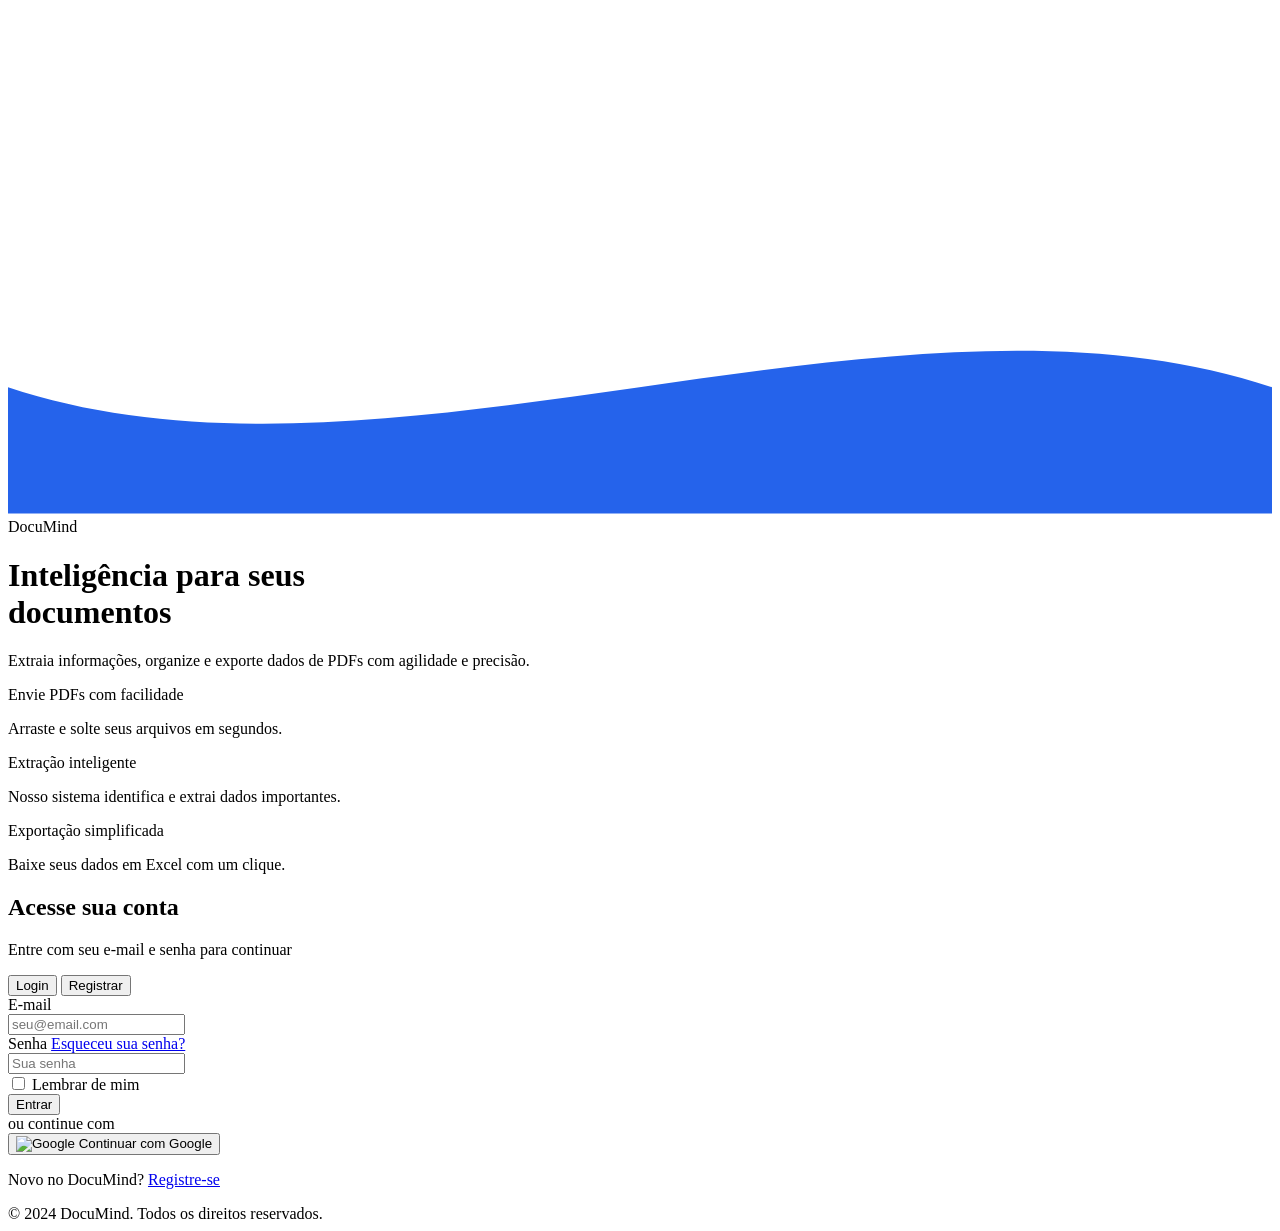
==== frontend/login.html @ ad83c58e "adiciona tela de login split-screen e estrutura inicial de autenticação" ====
<!DOCTYPE html>
<html lang="pt-br" class="h-full">
<head>
    <meta charset="UTF-8">
    <meta name="viewport" content="width=device-width, initial-scale=1.0">
    <title>DocuMind - Login</title>
    <script src="https://cdn.tailwindcss.com"></script>
    <script src="https://unpkg.com/lucide@latest"></script>
</head>
<body class="h-full bg-white font-sans">

    <div class="flex min-h-full">
        <div class="hidden lg:flex lg:w-1/2 bg-slate-50 p-12 flex-col justify-between relative overflow-hidden">
            <div class="absolute bottom-0 left-0 w-full opacity-10">
                <svg viewBox="0 0 500 200"><path fill="#2563eb" d="M0,150 C150,200 350,100 500,150 L500,200 L0,200 Z"></path></svg>
            </div>

            <div>
                <div class="flex items-center gap-2 mb-12">
                    <div class="bg-blue-600 p-2 rounded-lg text-white">
                        <i data-lucide="layout-dashboard" class="w-6 h-6"></i>
                    </div>
                    <span class="text-2xl font-bold text-slate-900">DocuMind</span>
                </div>

                <h1 class="text-4xl font-extrabold text-slate-900 leading-tight mb-4">
                    Inteligência para seus<br>documentos
                </h1>
                <p class="text-slate-500 text-lg max-w-md mb-12">
                    Extraia informações, organize e exporte dados de PDFs com agilidade e precisão.
                </p>

                <div class="space-y-6">
                    <div class="flex items-start gap-4">
                        <div class="bg-blue-100 p-2 rounded-lg text-blue-600"><i data-lucide="file-up" class="w-5 h-5"></i></div>
                        <div><p class="font-bold text-slate-800">Envie PDFs com facilidade</p><p class="text-sm text-slate-500">Arraste e solte seus arquivos em segundos.</p></div>
                    </div>
                    <div class="flex items-start gap-4">
                        <div class="bg-green-100 p-2 rounded-lg text-green-600"><i data-lucide="bar-chart-2" class="w-5 h-5"></i></div>
                        <div><p class="font-bold text-slate-800">Extração inteligente</p><p class="text-sm text-slate-500">Nosso sistema identifica e extrai dados importantes.</p></div>
                    </div>
                    <div class="flex items-start gap-4">
                        <div class="bg-purple-100 p-2 rounded-lg text-purple-600"><i data-lucide="layout" class="w-5 h-5"></i></div>
                        <div><p class="font-bold text-slate-800">Exportação simplificada</p><p class="text-sm text-slate-500">Baixe seus dados em Excel com um clique.</p></div>
                    </div>
                </div>
            </div>

            <div class="relative mt-auto flex justify-center">
                <div class="bg-white p-6 rounded-2xl shadow-xl border border-slate-100 flex flex-col items-center gap-4 z-10 w-48">
                   <div class="bg-blue-600 p-4 rounded-xl text-white shadow-lg shadow-blue-200">
                       <i data-lucide="file-text" class="w-10 h-10"></i>
                   </div>
                   <div class="w-8 h-8 bg-green-500 rounded-full flex items-center justify-center text-white">
                       <i data-lucide="check" class="w-5 h-5"></i>
                   </div>
                </div>
            </div>
        </div>

        <div class="flex flex-1 flex-col justify-center px-8 py-12 lg:px-24">
            <div class="sm:mx-auto sm:w-full sm:max-w-md">
                <h2 class="text-2xl font-bold text-center text-slate-900 mb-2">Acesse sua conta</h2>
                <p class="text-center text-slate-500 mb-8">Entre com seu e-mail e senha para continuar</p>

                <div class="flex border-b border-slate-200 mb-8">
                    <button class="flex-1 pb-4 text-blue-600 font-semibold border-b-2 border-blue-600">Login</button>
                    <button class="flex-1 pb-4 text-slate-400 font-medium hover:text-slate-600 transition-colors">Registrar</button>
                </div>

                <form class="space-y-6">
                    <div>
                        <label class="block text-sm font-medium text-slate-700 mb-2">E-mail</label>
                        <div class="relative">
                            <span class="absolute inset-y-0 left-0 pl-3 flex items-center text-slate-400">
                                <i data-lucide="mail" class="w-5 h-5"></i>
                            </span>
                            <input type="email" placeholder="seu@email.com" class="block w-full pl-10 pr-3 py-3 border border-slate-200 rounded-xl bg-slate-50 focus:ring-2 focus:ring-blue-500 focus:outline-none text-sm">
                        </div>
                    </div>

                    <div>
                        <div class="flex justify-between items-center mb-2">
                            <label class="block text-sm font-medium text-slate-700">Senha</label>
                            <a href="#" class="text-xs text-blue-600 hover:underline">Esqueceu sua senha?</a>
                        </div>
                        <div class="relative">
                            <span class="absolute inset-y-0 left-0 pl-3 flex items-center text-slate-400">
                                <i data-lucide="lock" class="w-5 h-5"></i>
                            </span>
                            <input type="password" placeholder="Sua senha" class="block w-full pl-10 pr-3 py-3 border border-slate-200 rounded-xl bg-slate-50 focus:ring-2 focus:ring-blue-500 focus:outline-none text-sm">
                        </div>
                    </div>

                    <div class="flex items-center">
                        <input type="checkbox" id="remember" class="w-4 h-4 text-blue-600 border-slate-300 rounded focus:ring-blue-500">
                        <label for="remember" class="ml-2 block text-sm text-slate-600">Lembrar de mim</label>
                    </div>

                    <button type="submit" class="w-full py-3 bg-blue-600 text-white rounded-xl font-bold shadow-lg shadow-blue-600/20 hover:bg-blue-700 transition-all flex items-center justify-center gap-2">
                        <i data-lucide="log-in" class="w-5 h-5"></i> Entrar
                    </button>
                </form>

                <div class="relative my-8">
                    <div class="absolute inset-0 flex items-center"><div class="w-full border-t border-slate-200"></div></div>
                    <div class="relative flex justify-center text-sm"><span class="bg-white px-4 text-slate-400">ou continue com</span></div>
                </div>

                <button class="w-full py-3 border border-slate-200 rounded-xl font-medium text-slate-700 hover:bg-slate-50 transition-all flex items-center justify-center gap-2">
                    <img src="https://www.gstatic.com/firebasejs/ui/2.0.0/images/action/google.svg" class="w-5 h-5" alt="Google">
                    Continuar com Google
                </button>

                <p class="mt-10 text-center text-sm text-slate-500">
                    Novo no DocuMind? <a href="#" class="font-bold text-blue-600 hover:underline">Registre-se</a>
                </p>
            </div>

            <footer class="mt-auto pt-8 text-center text-[10px] text-slate-400 uppercase tracking-widest">
                © 2024 DocuMind. Todos os direitos reservados.
            </footer>
        </div>
    </div>

    <script>lucide.createIcons();</script>
</body>
</html>
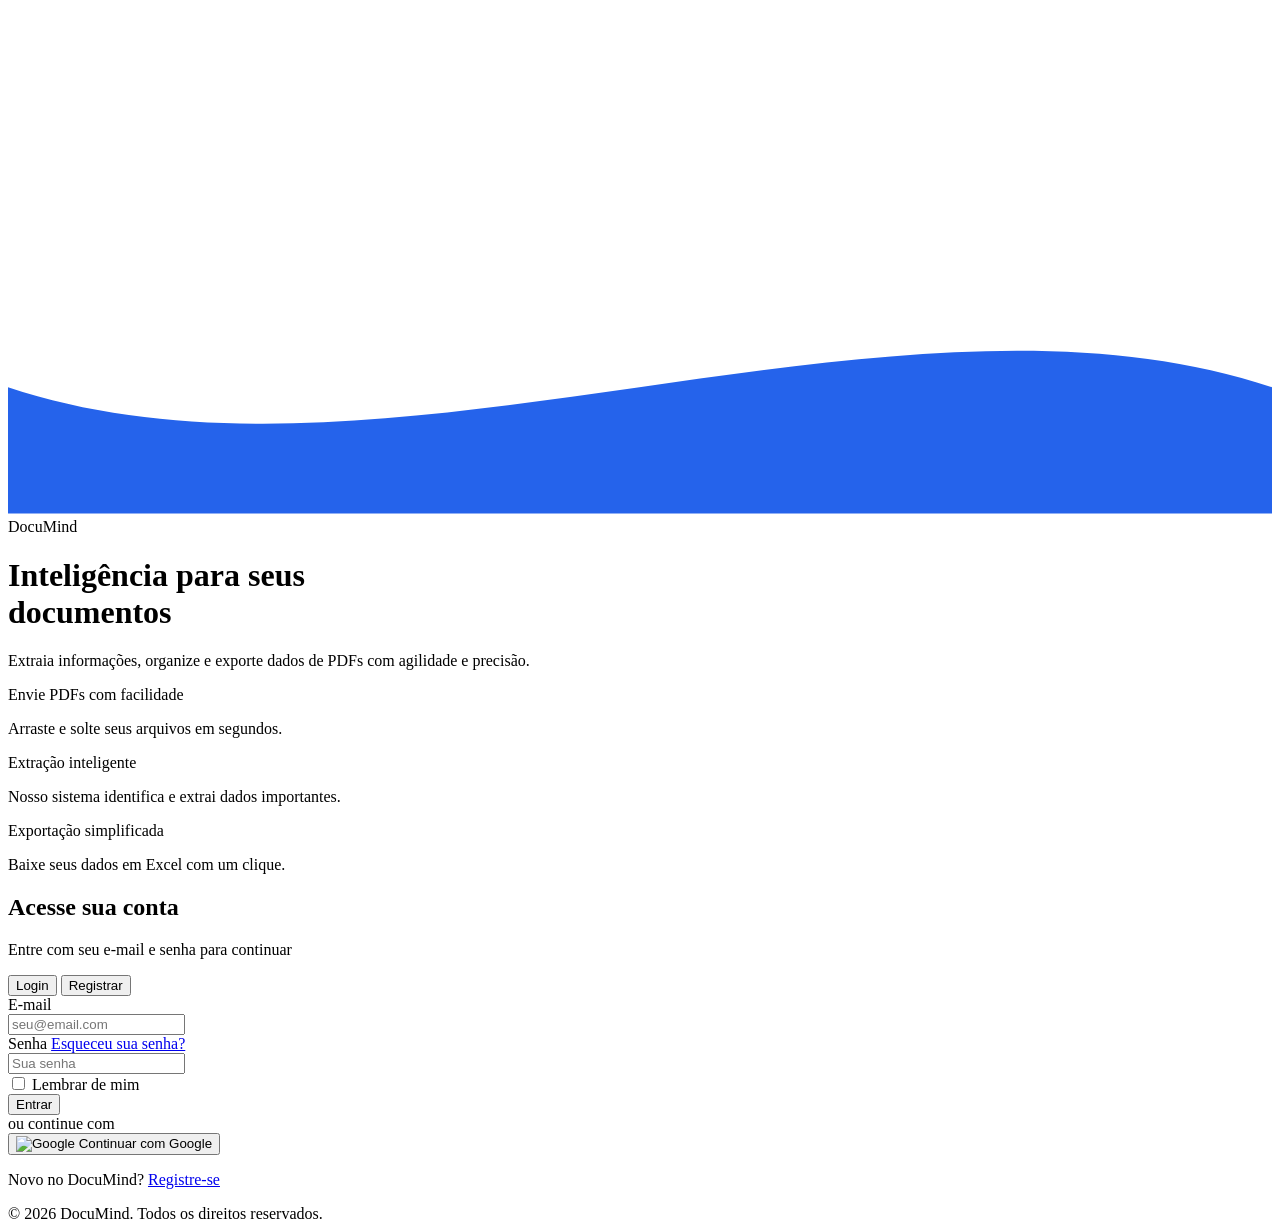
==== commit 5372f36c: "refatora extração de dados, alinhamento de tabela e lógica de soma" ====
--- a/frontend/login.html
+++ b/frontend/login.html
@@ -8,6 +8,8 @@
     <script src="https://unpkg.com/lucide@latest"></script>
 </head>
 <body class="h-full bg-white font-sans">
+
+    <div id="toast-container" class="fixed top-5 right-5 z-50 flex flex-col gap-3"></div>
 
     <div class="flex min-h-full">
         <div class="hidden lg:flex lg:w-1/2 bg-slate-50 p-12 flex-col justify-between relative overflow-hidden">
@@ -118,11 +120,11 @@
             </div>
 
             <footer class="mt-auto pt-8 text-center text-[10px] text-slate-400 uppercase tracking-widest">
-                © 2024 DocuMind. Todos os direitos reservados.
+                © 2026 DocuMind. Todos os direitos reservados.
             </footer>
         </div>
     </div>
-
+    <script src="login.js"></script>
     <script>lucide.createIcons();</script>
 </body>
 </html>
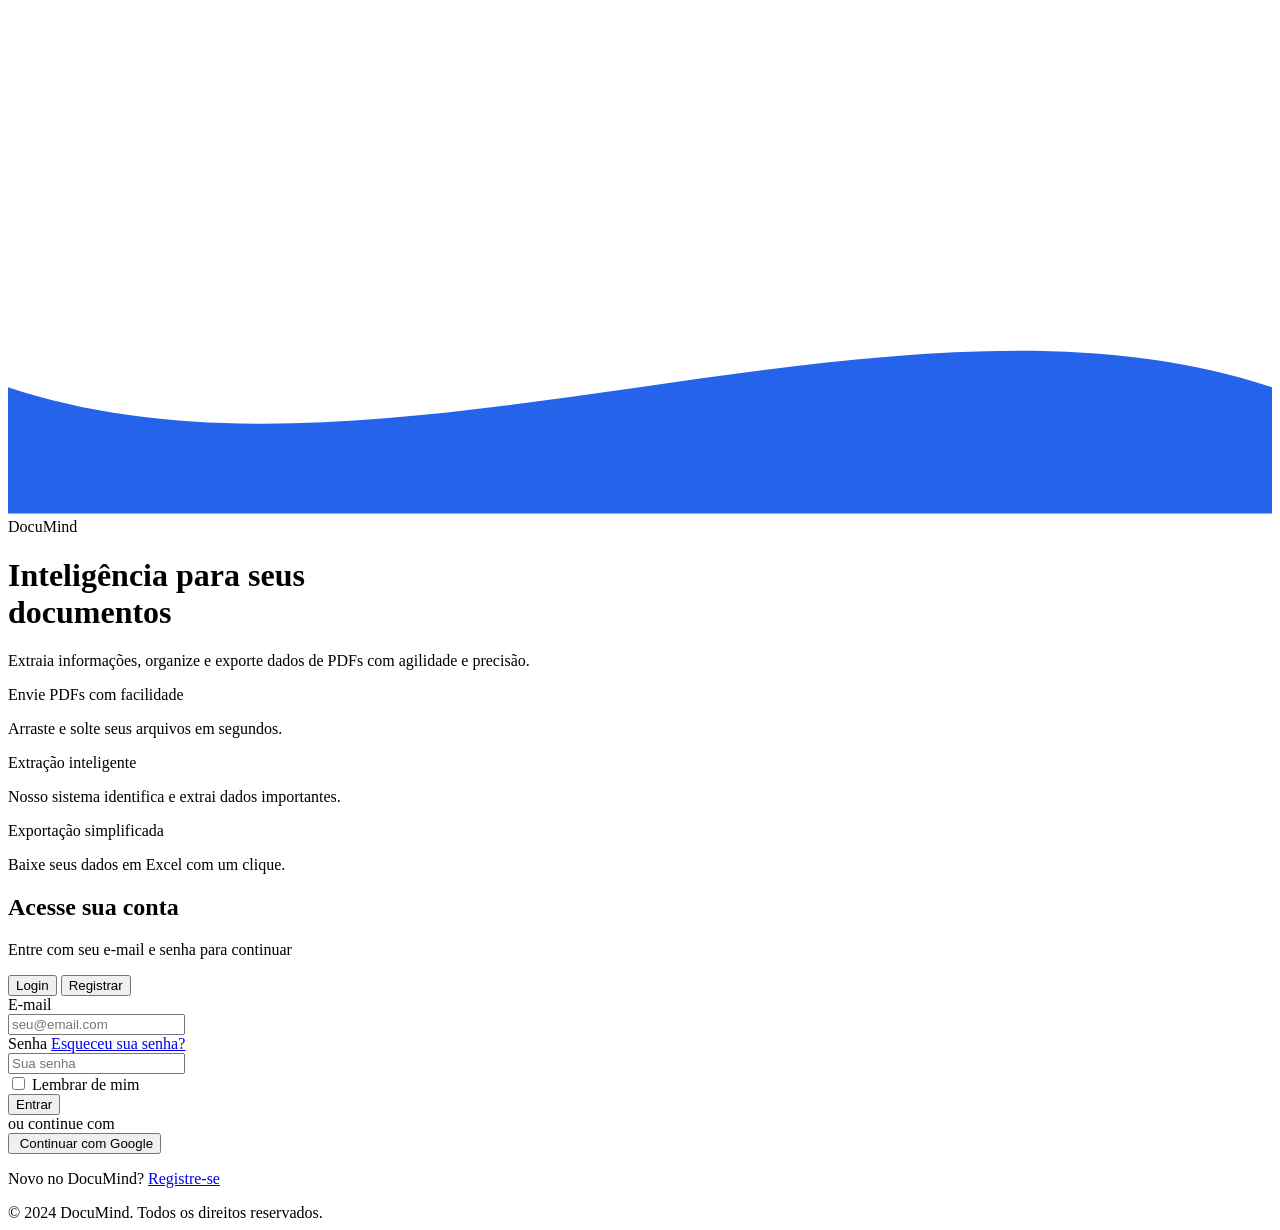
==== commit 5a5c8d35: "feat: integração com Google Auth e melhorias visuais no dashboard" ====
--- a/frontend/login.html
+++ b/frontend/login.html
@@ -8,8 +8,6 @@
     <script src="https://unpkg.com/lucide@latest"></script>
 </head>
 <body class="h-full bg-white font-sans">
-
-    <div id="toast-container" class="fixed top-5 right-5 z-50 flex flex-col gap-3"></div>
 
     <div class="flex min-h-full">
         <div class="hidden lg:flex lg:w-1/2 bg-slate-50 p-12 flex-col justify-between relative overflow-hidden">
@@ -108,23 +106,22 @@
                     <div class="absolute inset-0 flex items-center"><div class="w-full border-t border-slate-200"></div></div>
                     <div class="relative flex justify-center text-sm"><span class="bg-white px-4 text-slate-400">ou continue com</span></div>
                 </div>
-
-                <button class="w-full py-3 border border-slate-200 rounded-xl font-medium text-slate-700 hover:bg-slate-50 transition-all flex items-center justify-center gap-2">
-                    <img src="https://www.gstatic.com/firebasejs/ui/2.0.0/images/action/google.svg" class="w-5 h-5" alt="Google">
-                    Continuar com Google
-                </button>
-
+                <a href="http://localhost:8000/auth/google">
+                    <button type="button" class="teu-estilo-aqui">
+                        <img src="google-icon.png" alt=""> Continuar com Google
+                    </button>
+                </a>
                 <p class="mt-10 text-center text-sm text-slate-500">
                     Novo no DocuMind? <a href="#" class="font-bold text-blue-600 hover:underline">Registre-se</a>
                 </p>
             </div>
 
             <footer class="mt-auto pt-8 text-center text-[10px] text-slate-400 uppercase tracking-widest">
-                © 2026 DocuMind. Todos os direitos reservados.
+                © 2024 DocuMind. Todos os direitos reservados.
             </footer>
         </div>
     </div>
-    <script src="login.js"></script>
+
     <script>lucide.createIcons();</script>
 </body>
 </html>
